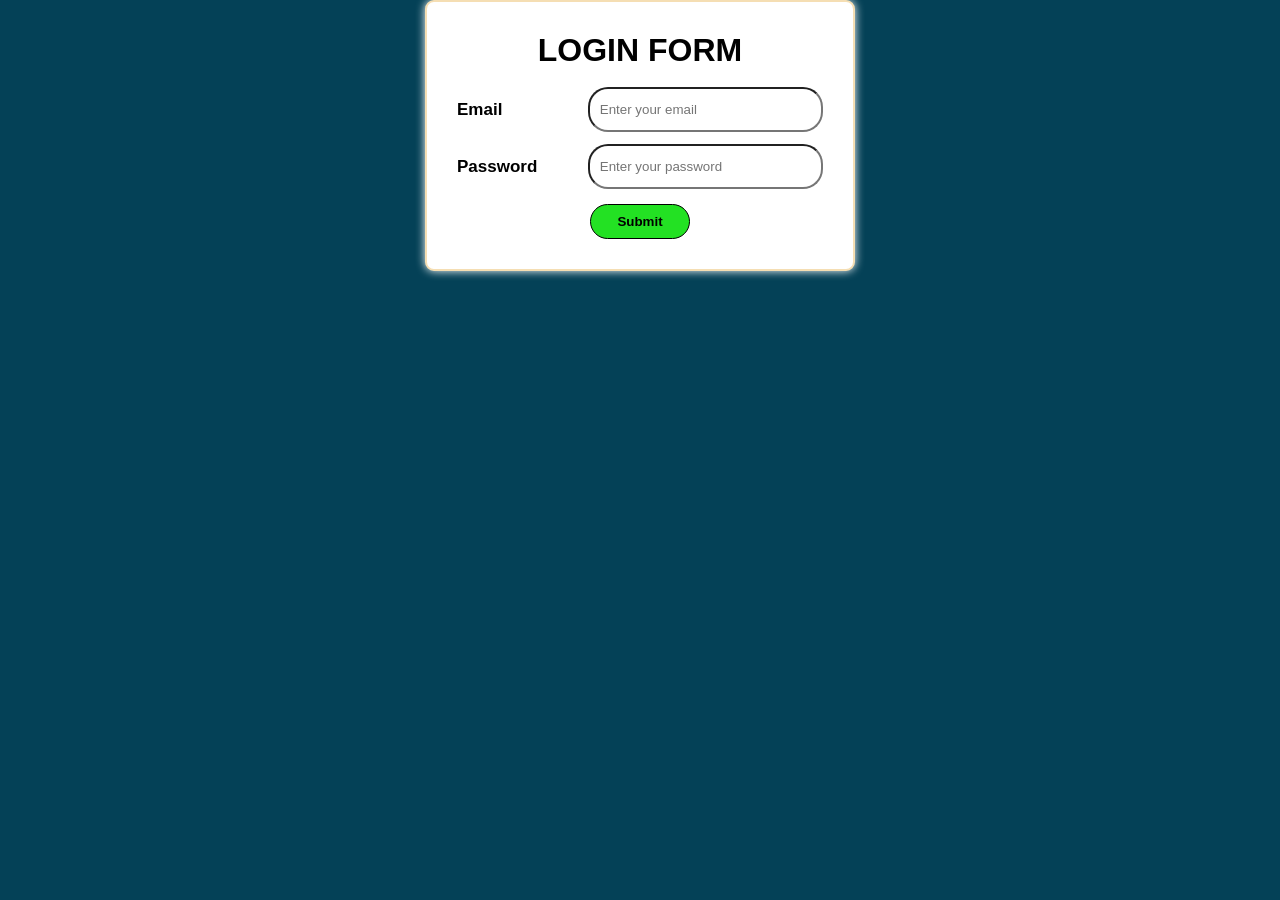
==== login.html @ a5bcd537 "ecommerceproject" ====
<!DOCTYPE html>
<html lang="en">
<head>
<meta charset="UTF-8">
<meta name="viewport" content="width=device-width, initial-scale=1.0">
<title>LOGIN FORM</title>
<link rel="stylesheet" href="style.css">
</head>
<body>
<div class="formbox">
  <form>
<h1 style="text-align:center;">LOGIN FORM</h1><br>
    <div class="form-row">
      <label><b>Email</b></label>
      <input  class="email" type="email" placeholder="Enter your email" required>
    </div>
    <div class="form-row">
      <label><b>Password</b></label>
      <input  class="password" type="password" placeholder="Enter your password"pattern="(?=.*[A-Z])(?=.*[a-z])(?=.*[0-9])(?=.*[!@#$%^&*]).{6,}"
  title="Password must contain at least 1 uppercase letter, 1 lowercase letter, numbers and 1 special character"required>
    </div>
    <div class="button-group">
      <button class="button1" type="submit">Submit</button>
    </div>
  </form>
</div>
</body>
</html>
---- style.css ----
* {
    margin: 0;
    padding: 0;
    box-sizing: border-box;
    font-family: Arial, sans-serif;
}

body {
    background-color: rgb(4, 65, 87);
}

.navbar {
    display: flex;
    justify-content: space-between;
    align-items: center;
    padding: 18px 8%;
    background: #0f172a;
    color: whitesmoke;
}

.logo {
    font-size: 1.8rem;
    font-weight: bold;
    color: white;
}

.nav-links {
    display: flex;
    list-style: none;
    gap: 30px;
}

.nav-links a {
    text-decoration: none;
    color: white;
    font-size: 16px;
    transition: color 0.3s;
}

.nav-links a:hover {
    color: #38bdf8;
}

/* Login & Sign Up Buttons */
.auth-buttons {
    display: flex;
    gap: 15px;
}

.login-btn {
    text-decoration: none;
   background: white;
    color: black;
    padding: 10px 20px;
    border: 2px solid white;
    border-radius: 6px;
    transition: all 0.3s ease;
}

.login-btn:hover {
   background: #0ea5e9;
}

.signup-btn {
    text-decoration: none;
    background: white;
    color: black;
    padding: 10px 20px;
    border-radius: 6px;
    transition: all 0.3s ease;
}

.signup-btn:hover {
    background: #0ea5e9;
}

/* Mobile Responsive */
@media (max-width: 768px) {
    .navbar {
        flex-direction: column;
        gap: 15px;
    }

    .nav-links {
        flex-direction: column;
        align-items: center;
        gap: 15px;
    }

    .auth-buttons {
        flex-direction: column;
        align-items: center;
        gap: 10px;
    }

    .login-btn,
    .signup-btn {
        width: 180px;
        text-align: center;
    }
}
.formbox {
    margin:auto;
    width: 430px;
    padding: 30px;
    border: 2px solid wheat;
    border-radius: 9px;
    color:black;
    background-color: white;
    box-shadow: 0px 0px 10px white;
}
.form-row {
    display: flex;
    align-items: center;
    margin-bottom: 12px;   
}
.form-row label {
    font-size: 17px;
    width: 140px;
}
.email {
    width: 250px;
    height: 45px;
    border-radius: 20px;
    padding: 10px;
}

.password {
    width: 250px;
    height: 45px;
    border-radius: 20px;
    padding: 10px;
}
.button-group {
    text-align: center;
    margin-top: 15px;
}
.button1 {
    width: 100px;
    height: 35px;
    border-radius: 20px;
    border: 1px solid black;
    color: black;
    background-color: rgb(35, 225, 35);
    font-weight: bold;   
}
.button1:hover {
    background-color: green;
    color: white;
}
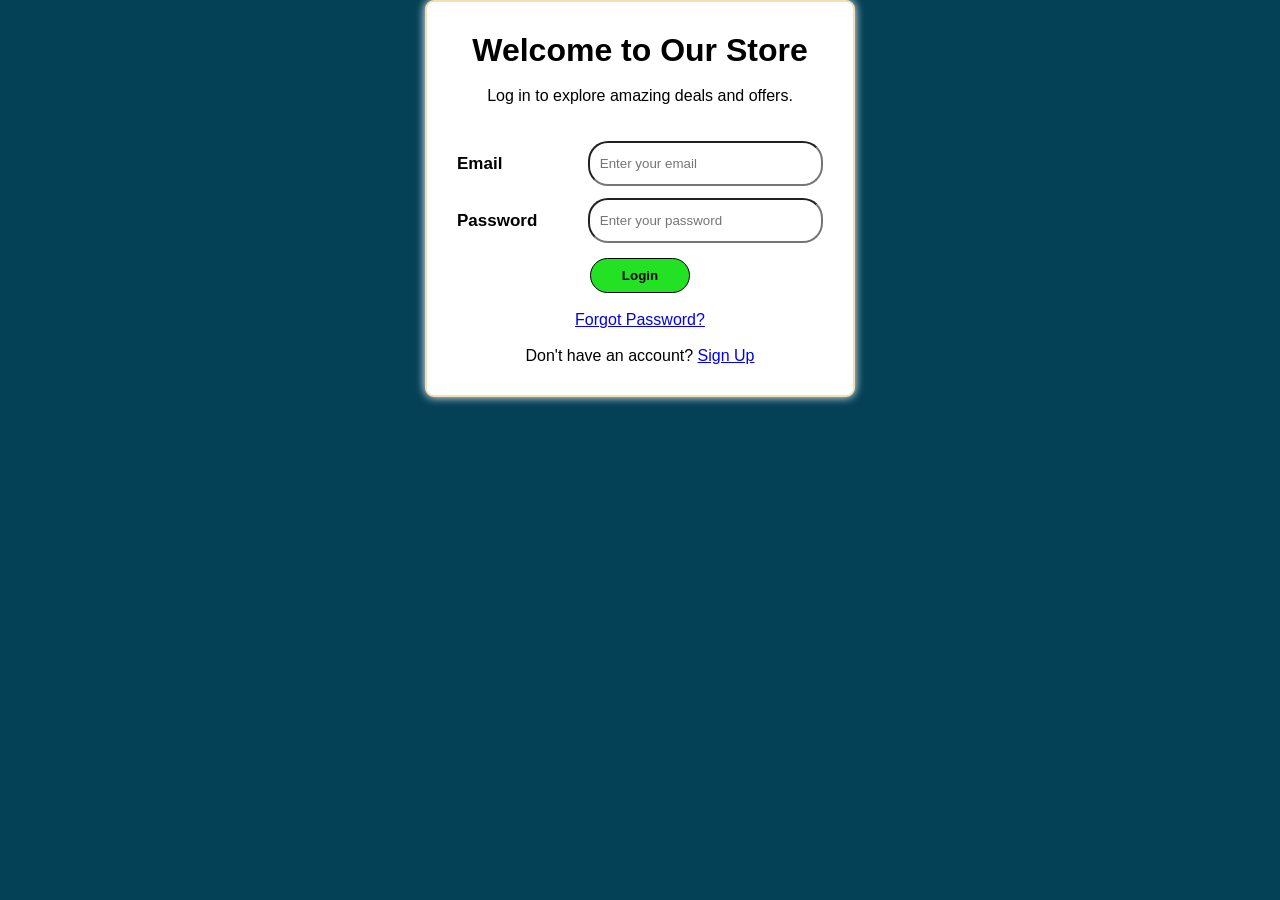
==== commit 9375655c: "commit1" ====
--- a/login.html
+++ b/login.html
@@ -1,28 +1,56 @@
 <!DOCTYPE html>
 <html lang="en">
 <head>
-<meta charset="UTF-8">
-<meta name="viewport" content="width=device-width, initial-scale=1.0">
-<title>LOGIN FORM</title>
-<link rel="stylesheet" href="style.css">
+    <meta charset="UTF-8">
+    <meta name="viewport" content="width=device-width, initial-scale=1.0">
+    <title>E-Commerce Login</title>
+    <link rel="stylesheet" href="style.css">
 </head>
 <body>
+
 <div class="formbox">
-  <form>
-<h1 style="text-align:center;">LOGIN FORM</h1><br>
-    <div class="form-row">
-      <label><b>Email</b></label>
-      <input  class="email" type="email" placeholder="Enter your email" required>
-    </div>
-    <div class="form-row">
-      <label><b>Password</b></label>
-      <input  class="password" type="password" placeholder="Enter your password"pattern="(?=.*[A-Z])(?=.*[a-z])(?=.*[0-9])(?=.*[!@#$%^&*]).{6,}"
-  title="Password must contain at least 1 uppercase letter, 1 lowercase letter, numbers and 1 special character"required>
-    </div>
-    <div class="button-group">
-      <button class="button1" type="submit">Submit</button>
-    </div>
-  </form>
+    <form>
+
+        <h1 style="text-align:center;">Welcome to Our Store</h1><br>
+        <p style="text-align:center;">
+            Log in to explore amazing deals and offers.
+        </p>
+        <br>
+         <br>
+        <div class="form-row">
+            <label><b>Email</b></label>
+            <input
+                class="email"
+                type="email"
+                placeholder="Enter your email"
+                required>
+        </div>
+
+        <div class="form-row">
+            <label><b>Password</b></label>
+            <input
+                class="password"
+                type="password"
+                placeholder="Enter your password"
+                pattern="(?=.*[A-Z])(?=.*[a-z])(?=.*[0-9])(?=.*[!@#$%^&*]).{6,}"
+                title="Password must contain at least 1 uppercase letter, 1 lowercase letter, 1 number, and 1 special character"
+                required>
+        </div>
+
+        <div class="button-group">
+            <button class="button1" type="submit">Login</button>
+        </div><br>
+        <p style="text-align:center;">
+    <a href="forgotpassword.html">Forgot Password?</a>
+</p>
+<br>
+<p style="text-align:center;">
+    Don't have an account?
+    <a href="signup.html">Sign Up</a>
+</p>
+
+    </form>
 </div>
+
 </body>
 </html>
--- a/style.css
+++ b/style.css
@@ -66,6 +66,7 @@
     background: white;
     color: black;
     padding: 10px 20px;
+    border: 2px solid white;
     border-radius: 6px;
     transition: all 0.3s ease;
 }
